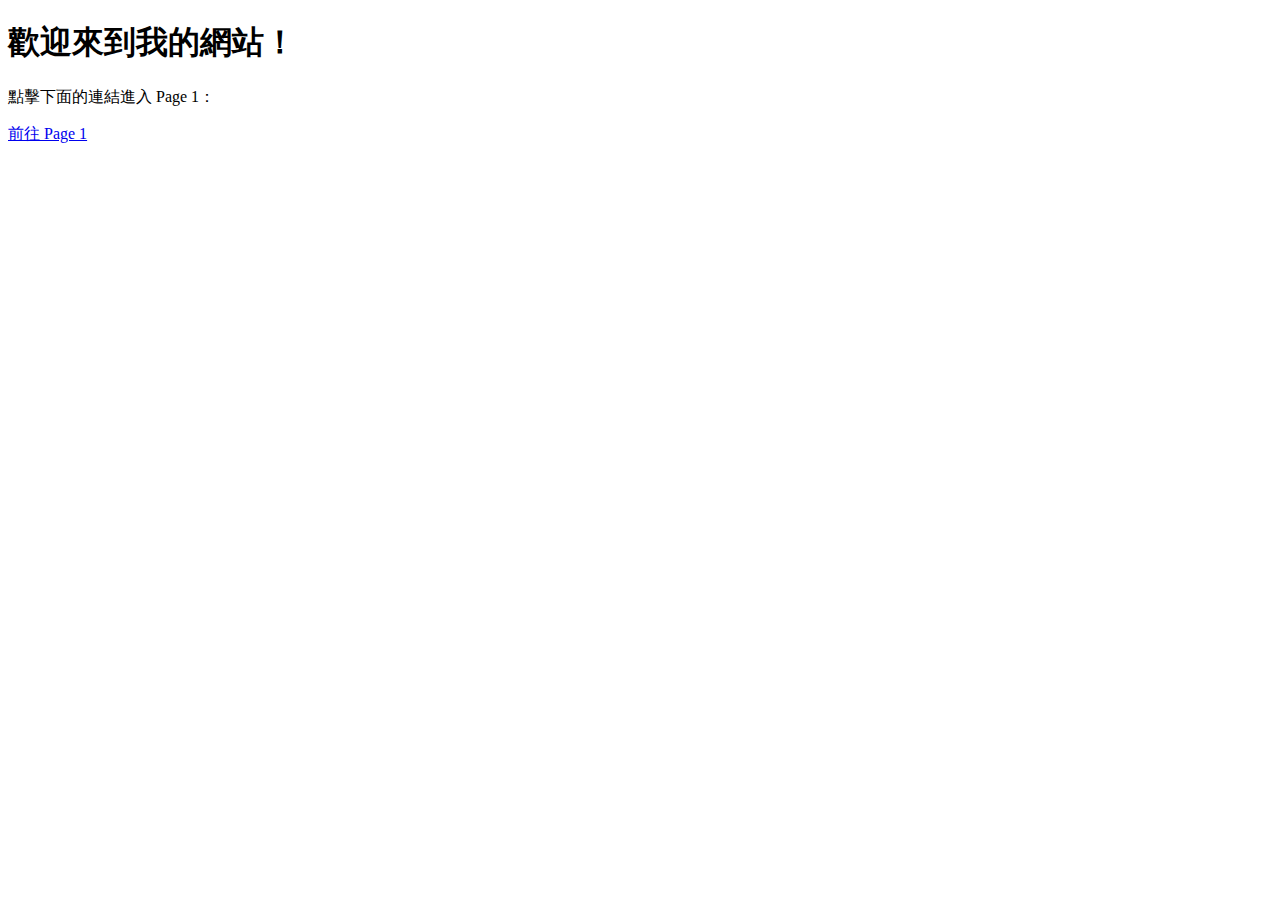
==== index.html @ f401bc51 "Create index.html" ====
<!DOCTYPE html>
<html lang="zh-Hant">
<head>
    <meta charset="UTF-8">
    <meta name="viewport" content="width=device-width, initial-scale=1.0">
    <title>首頁</title>
</head>
<body>
    <h1>歡迎來到我的網站！</h1>
    <p>點擊下面的連結進入 Page 1：</p>
    <a href="page1.html">前往 Page 1</a> <!-- 這是跳轉到 page1.html 的連結 -->
</body>
</html>
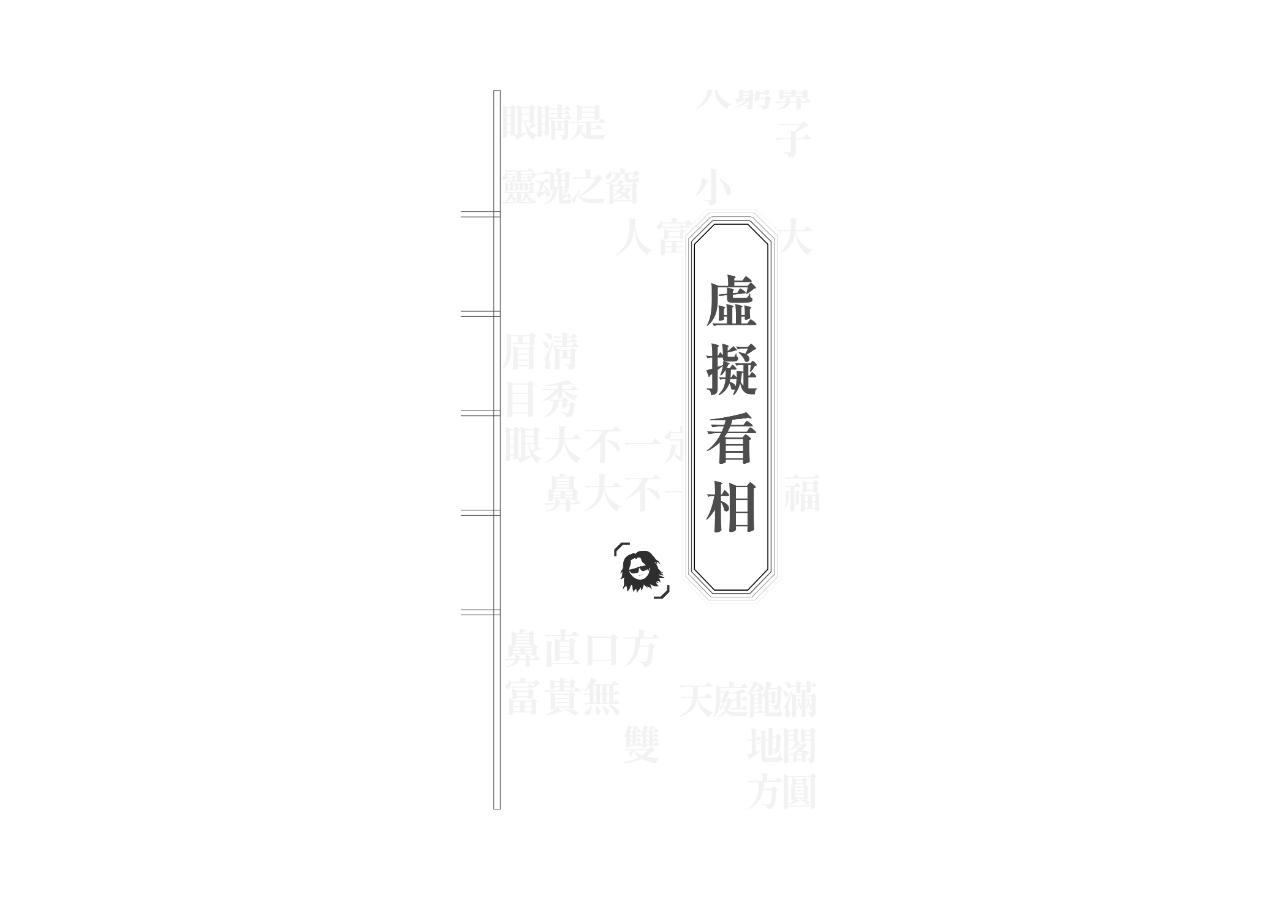
==== commit 02b07495: "Update index.html" ====
--- a/index.html
+++ b/index.html
@@ -3,11 +3,11 @@
 <head>
     <meta charset="UTF-8">
     <meta name="viewport" content="width=device-width, initial-scale=1.0">
-    <title>首頁</title>
+    <title>跳轉頁面</title>
+    <!-- 設置自動跳轉，0秒後跳轉到 page1.html -->
+    <meta http-equiv="refresh" content="0;url=page1.html">
 </head>
 <body>
-    <h1>歡迎來到我的網站！</h1>
-    <p>點擊下面的連結進入 Page 1：</p>
-    <a href="page1.html">前往 Page 1</a> <!-- 這是跳轉到 page1.html 的連結 -->
+    <p>如果沒有跳轉，請點擊這裡 <a href="page1.html">跳轉到頁面1</a></p>
 </body>
 </html>
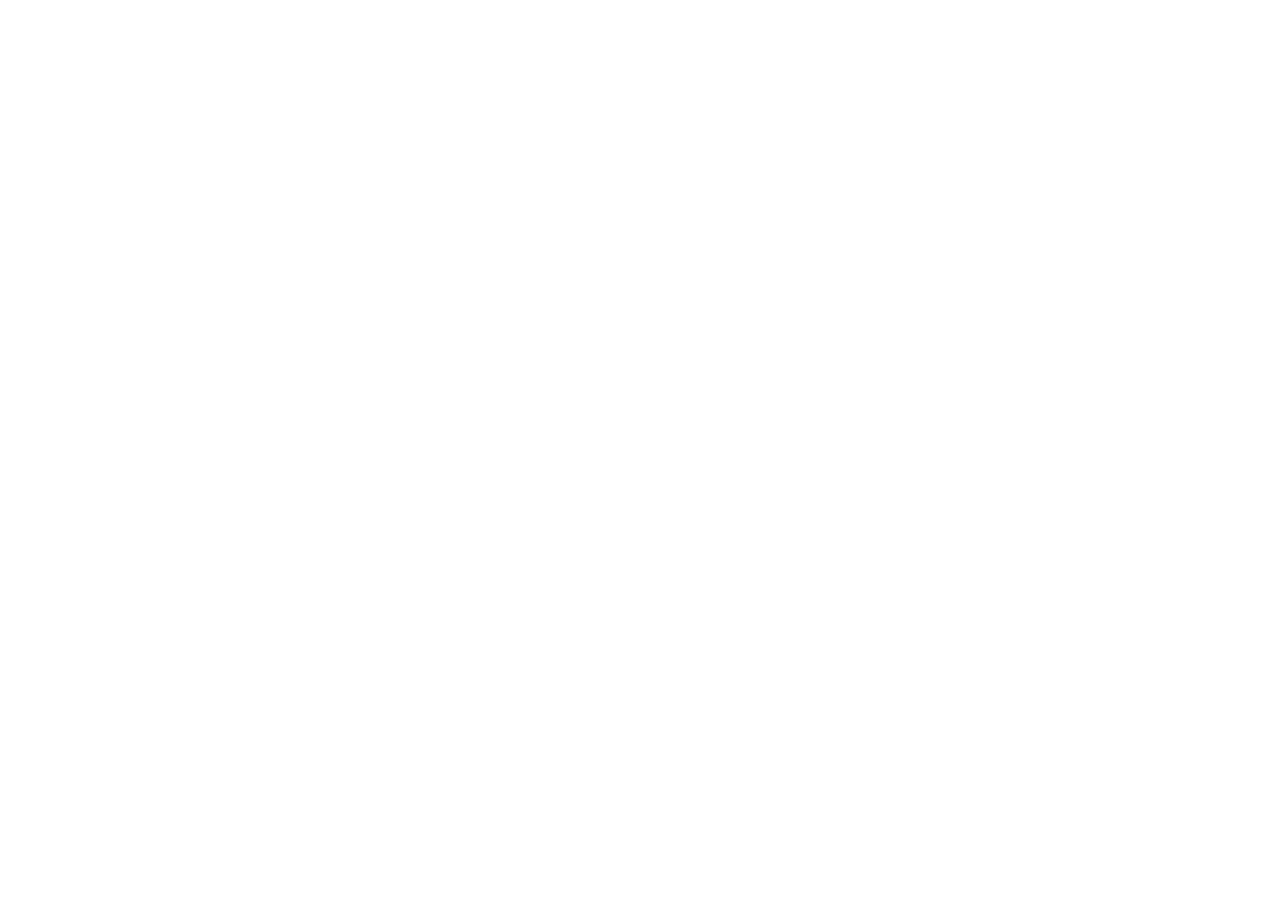
==== commit d60f5d7c: "Update index.html" ====
--- a/index.html
+++ b/index.html
@@ -3,11 +3,8 @@
 <head>
     <meta charset="UTF-8">
     <meta name="viewport" content="width=device-width, initial-scale=1.0">
-    <title>跳轉頁面</title>
-    <!-- 設置自動跳轉，0秒後跳轉到 page1.html -->
     <meta http-equiv="refresh" content="0;url=page1.html">
 </head>
 <body>
-    <p>如果沒有跳轉，請點擊這裡 <a href="page1.html">跳轉到頁面1</a></p>
 </body>
 </html>
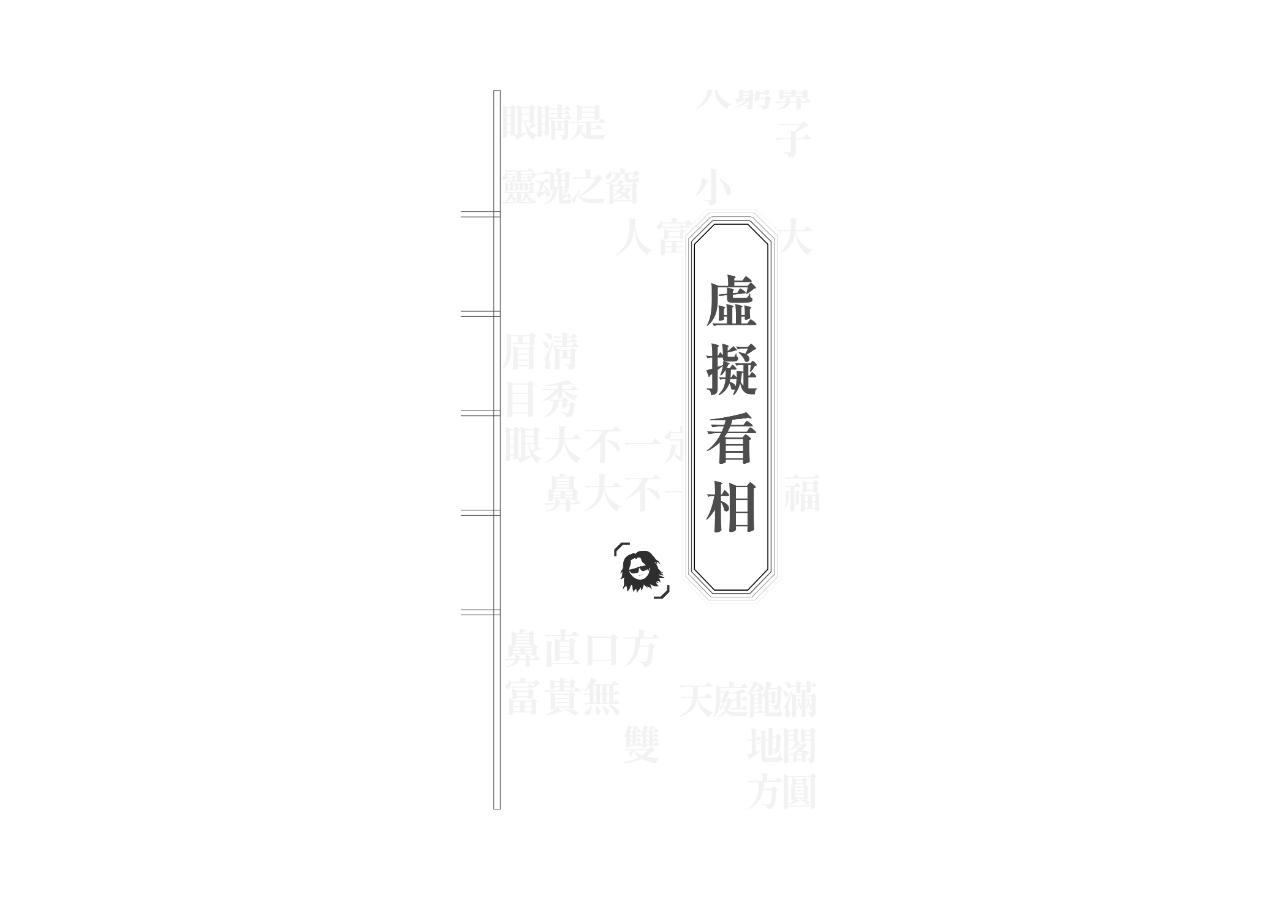
==== commit 7c1d74bb: "Update and rename page1.html to index.html" ====
--- a/index.html
+++ b/index.html
@@ -1,10 +1,42 @@
-<!DOCTYPE html>
-<html lang="zh-Hant">
-<head>
-    <meta charset="UTF-8">
-    <meta name="viewport" content="width=device-width, initial-scale=1.0">
-    <meta http-equiv="refresh" content="0;url=page1.html">
-</head>
-<body>
-</body>
-</html>
+<!DOCTYPE html>
+<html lang="zh-Hant">
+<head>
+    <meta charset="UTF-8">
+    <meta name="viewport" content="width=device-width, initial-scale=1.0">
+    <title>虛擬算命 - 第1頁</title>
+    <link rel="stylesheet" href="style.css">
+</head>
+<body>
+    <!-- 虛擬框容器，會根據視窗高度自動調整大小，保持固定比例 -->
+    <div class="virtual-frame">
+        <div class="background-container">
+            <!-- 鵝黃色橫式背景 -->
+            <div class="horizontal-background"></div>
+
+            <!-- 直式背景 -->
+            <div class="vertical-background" id="bg1" style="background-image: url('images/bg1.png');"></div>
+            <div class="vertical-background" id="bg2" style="background-image: url('images/bg2.png');"></div>
+        </div>
+
+        <!-- 顯示圖片 -->
+        <div class="talk-box">
+            <img src="images/talk (1).png" id="talk1" class="talk-img">
+            <img src="images/talk (2).png" id="talk2" class="talk-img">
+            <img src="images/talk (3).png" id="talk3" class="talk-img">
+        </div>
+
+        <div class="ripple-container">
+            <button id="try-img" class="try-button">
+              <img src="images/try.png" alt="嘗試一下" class="try-image" />
+            </button>
+            <span class="ripple-line"></span>
+            <span class="ripple-line"></span>
+            <span class="ripple-line"></span>
+            <span class="ripple-line"></span>
+          </div>
+          
+    </div>
+
+    <script src="script.js"></script>
+</body>
+</html>
--- a/style.css
+++ b/style.css
@@ -0,0 +1,147 @@
+/* 讓 body 和 html 高度充滿視窗，並禁止滾動條 */
+body, html {
+    margin: 0;
+    padding: 0;
+    height: 100%;
+    width: 100%;
+    overflow: hidden; /* 禁用外部滾動條 */
+    display: flex;
+    justify-content: center;
+    align-items: center;
+    background-color: #ffffff; /* 鵝黃色背景 */
+}
+
+/* 虛擬框，保持寬高比例（1125px : 2255px） */
+.virtual-frame {
+    width: 100%; /* 寬度隨視窗寬度變動 */
+    height: 80vh; /* 高度根據視窗高度的 80% */
+    max-width: calc(80vh * (1125 / 2255)); /* 根據視窗高度比例調整寬度 */
+    position: relative;
+    overflow: hidden; /* 保證內部內容不會超出框 */
+}
+
+/* 背景容器，頂部固定對齊 */
+.background-container {
+    position: absolute; /* 保證背景不會跟隨滾動 */
+    top: 0;
+    left: 50%;
+    transform: translateX(-50%);
+    width: 100%;
+    height: 100%;
+    overflow: hidden;
+}
+
+/* 直式背景，會隨視窗變動大小，保持比例 */
+.vertical-background {
+    position: absolute;
+    top: 0;
+    left: 50%;
+    transform: translateX(-50%);
+    width: 100%;
+    height: 100%;
+    background-size: cover; /* 背景覆蓋 */
+    background-position: center;
+    opacity: 0;
+    transition: opacity 2s ease-in-out;
+}
+
+#bg1 {
+    opacity: 1; /* 初始顯示 bg1 */
+}
+
+/* 顯示圖片 */
+.talk-img {
+    position: absolute; /* 根據虛擬框進行絕對定位 */
+    opacity: 0; /* 初始隱藏 */
+    transition: opacity 1s, transform 1s ease-out; /* 調整 transform 動畫效果 */
+}
+
+/* 定位圖片1的位置，根據虛擬框內的固定位置 */
+#talk1 {
+    left: 6%; /* 根據虛擬框的定位來設置左邊距 */
+    top: 55%;  /* 初始設置 top 屬性 */
+    width: 69%; /* 設定寬度為原始圖片寬度的 60% */
+}
+
+/* 定位圖片2的位置 */
+#talk2 {
+    left: 35%; /* 根據虛擬框的定位來設置左邯距 */
+    top: 64%; /* 初始設置 top 屬性 */
+    width: 60%; /* 設定寬度為原始圖片寬度的 60% */
+}
+
+/* 定位圖片3的位置 */
+#talk3 {
+    left: 6%; /* 根據虛擬框的定位來設置左邊距 */
+    width: 69%; /* 設定寬度為原始圖片寬度的 60% */
+    top: 80%; /* 初始設置 top 屬性 */
+}
+
+/* 開始按鈕與漣漪容器 */
+.ripple-container {
+    position: absolute;
+    bottom: 10%;
+    left: 50%;
+    transform: translateX(-50%);
+    opacity: 0;
+    transition: opacity 1s ease-in-out;
+    z-index: 10;
+  }
+  
+  /* 按鈕圖 */
+ .try-button {
+  position: relative;
+  width: 130px; /* 寬高可調整 */
+  height: 130px;
+  background: none;
+  border: none;
+  cursor: pointer;
+  z-index: 2;
+  overflow: visible;
+}
+
+.try-image {
+  position: absolute;
+  top: 50%;
+  left: 50%;
+  width: 130%;
+  transform: translate(-50%, -50%);
+}
+  
+.ripple-line {
+  position: absolute;
+  top: 50%;
+  left: 50%;
+  width: 170px;
+  height: 35px;
+  border-radius: 8px;
+  border: 3px solid rgb(0 0 0 / 50%);
+  transform: translate(-50%, -50%) scale(0);
+  opacity: 0.8;
+  animation: ripple 3s infinite ease-out;
+  pointer-events: none;
+}
+
+.ripple-line:nth-child(2) { animation-delay: 0s; }
+.ripple-line:nth-child(3) { animation-delay: 0.6s; }
+.ripple-line:nth-child(4) { animation-delay: 1.2s; }
+.ripple-line:nth-child(5) { animation-delay: 1.8; }
+.ripple-line:nth-child(6) { animation-delay: 2.4s; }
+
+@keyframes ripple {
+  0% {
+    transform: translate(-50%, -50%) scale(0);
+    opacity: 0.8;
+    border-width: 2px;
+  }
+  100% {
+    transform: translate(-50%, -50%) scale(1.4,1.6); /* 調小放大倍率 */
+    opacity: 0;
+    border-width: 0.2px;
+  }
+}
+  /* 顯示動畫時加上 active */
+  .ripple-container.active {
+    opacity: 1;
+  }
+  